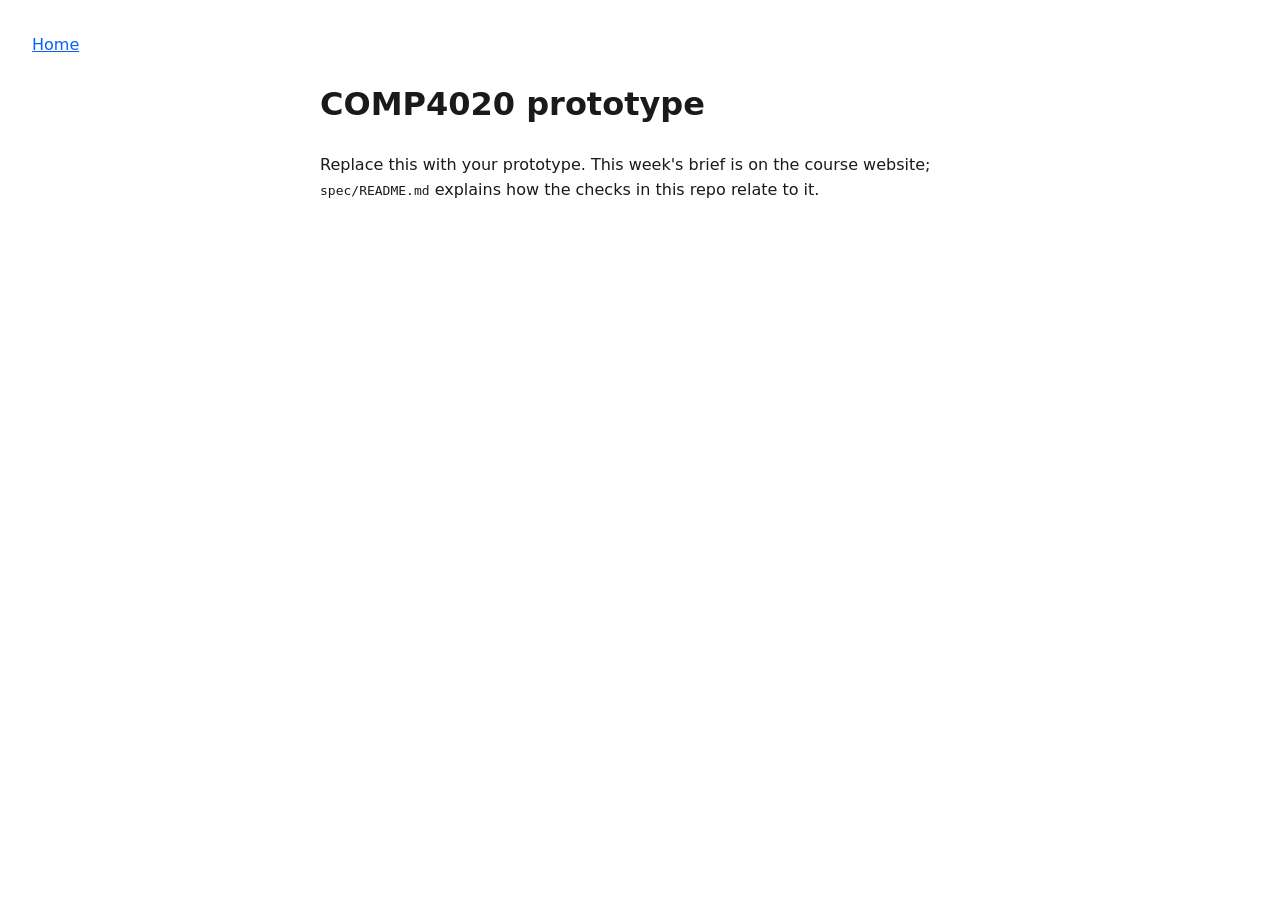
==== index.html @ ba93f2dc "Initial commit" ====
<!doctype html>
<html lang="en-AU">
  <head>
    <meta charset="UTF-8" />
    <meta name="viewport" content="width=device-width, initial-scale=1.0" />
    <title>COMP4020 prototype</title>
    <meta
      name="description"
      content="Replace this with one sentence saying what this page is. A search result and a link preview both show it."
    />

    <!--
      The link-preview card: public/card.png, 1200x630 --- replace it. The URL
      resolves against this page, like any link. No og:title/og:description:
      scrapers fall back to the <title> and description above.
    -->
    <meta property="og:type" content="website" />
    <meta property="og:image" content="./card.png" />
    <meta name="twitter:card" content="summary_large_image" />

    <link rel="stylesheet" href="./styles.css" />
  </head>
  <body>
    <header>
      <nav aria-label="Primary">
        <a href="./">Home</a>
      </nav>
    </header>
    <main>
      <h1>COMP4020 prototype</h1>
      <p>
        Replace this with your prototype. This week's brief is on the course website;
        <code>spec/README.md</code> explains how the checks in this repo relate to it.
      </p>
    </main>
    <script type="module" src="./main.ts"></script>
  </body>
</html>
---- styles.css ----
body {
  margin: 0;
  padding: 2rem;
  font-family: system-ui, sans-serif;
  line-height: 1.6;
  color: #1a1a1a;
}

main {
  max-width: 40rem;
  margin: 0 auto;
}

a {
  color: #0b5fff;
}
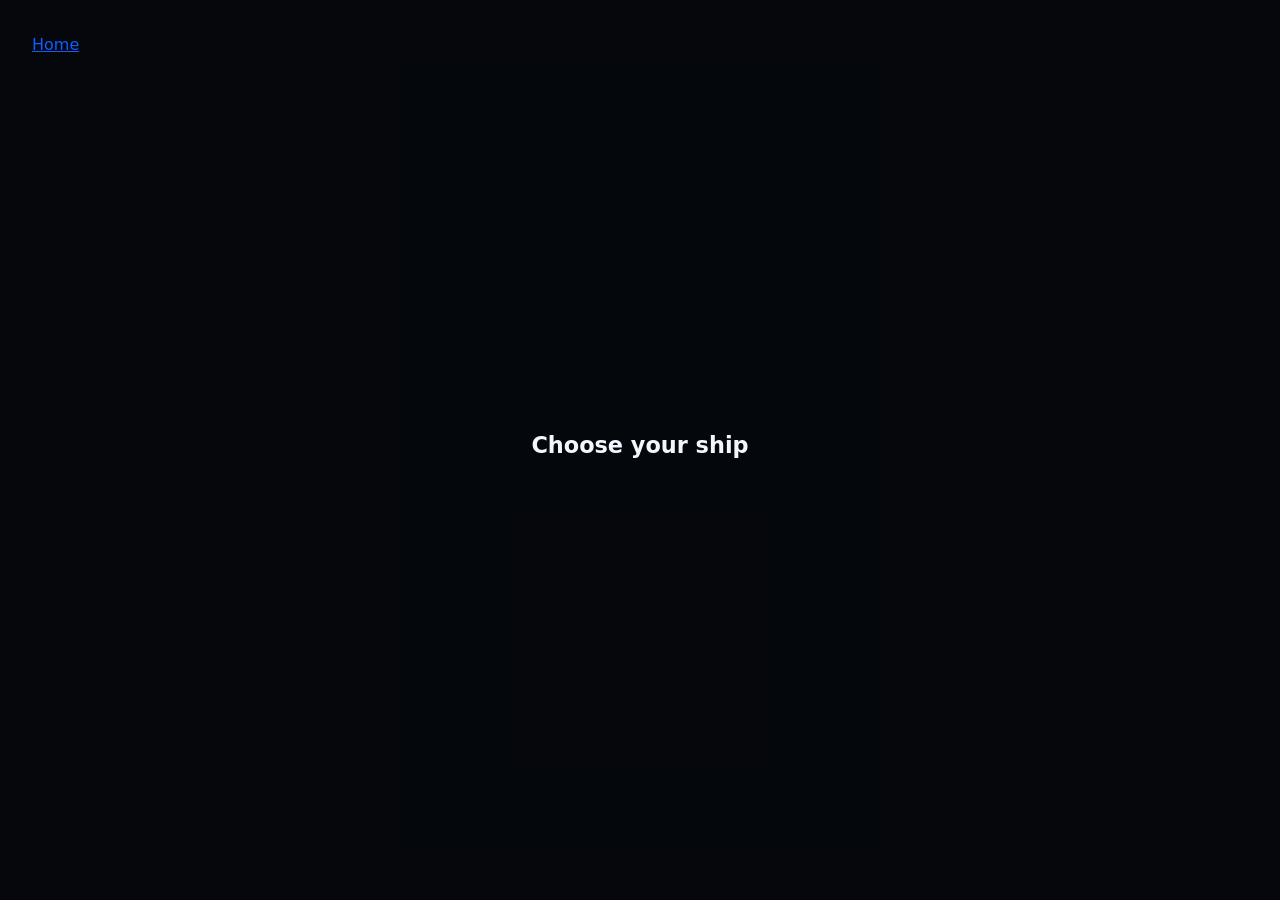
==== commit 39c5ffc1: "game: wire the core loop, ship select, boss and random-event squads collision.ts (bullet/enemy/boss/" ====
--- a/index.html
+++ b/index.html
@@ -27,11 +27,13 @@
       </nav>
     </header>
     <main>
-      <h1>COMP4020 prototype</h1>
-      <p>
-        Replace this with your prototype. This week's brief is on the course website;
-        <code>spec/README.md</code> explains how the checks in this repo relate to it.
-      </p>
+      <div id="game">
+        <canvas id="arena" aria-label="Space shooter arena"></canvas>
+        <div id="select">
+          <h1>Choose your ship</h1>
+          <div id="ship-list"></div>
+        </div>
+      </div>
     </main>
     <script type="module" src="./main.ts"></script>
   </body>
--- a/styles.css
+++ b/styles.css
@@ -4,6 +4,7 @@
   font-family: system-ui, sans-serif;
   line-height: 1.6;
   color: #1a1a1a;
+  background: #05070d;
 }
 
 main {
@@ -14,3 +15,73 @@
 a {
   color: #0b5fff;
 }
+
+#game {
+  position: relative;
+  width: 480px;
+  height: 800px;
+  margin: 0 auto;
+}
+
+#arena {
+  display: block;
+  width: 480px;
+  height: 800px;
+  background: #05070d;
+  border-radius: 8px;
+}
+
+#select {
+  position: absolute;
+  inset: 0;
+  display: flex;
+  flex-direction: column;
+  align-items: center;
+  justify-content: center;
+  gap: 1.5rem;
+  background: rgba(5, 7, 13, 0.92);
+  border-radius: 8px;
+  color: #f4f6ff;
+  text-align: center;
+}
+
+#select[hidden] {
+  display: none;
+}
+
+#select h1 {
+  font-size: 1.4rem;
+  margin: 0;
+}
+
+#ship-list {
+  display: flex;
+  gap: 1rem;
+  flex-wrap: wrap;
+  justify-content: center;
+  padding: 0 1rem;
+}
+
+.ship-card {
+  --ship-color: #4fd1ff;
+  display: flex;
+  flex-direction: column;
+  gap: 0.5rem;
+  width: 9rem;
+  padding: 1rem;
+  border: 2px solid var(--ship-color);
+  border-radius: 8px;
+  background: rgba(255, 255, 255, 0.04);
+  color: #f4f6ff;
+  font: inherit;
+  cursor: pointer;
+}
+
+.ship-card strong {
+  color: var(--ship-color);
+}
+
+.ship-card span {
+  font-size: 0.85rem;
+  opacity: 0.85;
+}
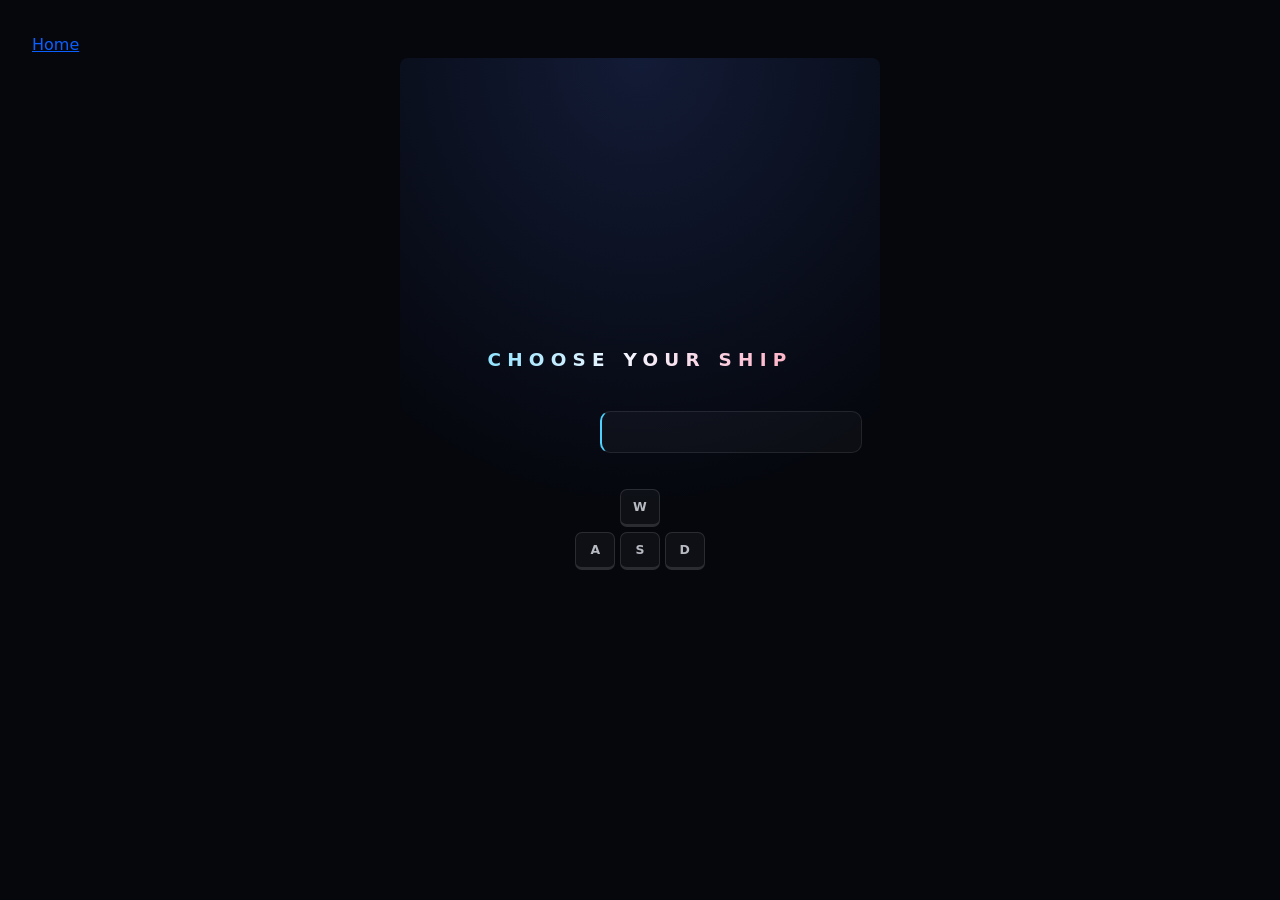
==== commit 5a209e11: "game: endless mode, an energy meter, and a real select screen The run used to be over in a couple of" ====
--- a/index.html
+++ b/index.html
@@ -3,10 +3,10 @@
   <head>
     <meta charset="UTF-8" />
     <meta name="viewport" content="width=device-width, initial-scale=1.0" />
-    <title>COMP4020 prototype</title>
+    <title>Endless Danmaku</title>
     <meta
       name="description"
-      content="Replace this with one sentence saying what this page is. A search result and a link preview both show it."
+      content="An endless space shooter: pick one of three ships and hold out as the enemy waves and bullet patterns keep thickening."
     />
 
     <!--
@@ -31,7 +31,27 @@
         <canvas id="arena" aria-label="Space shooter arena"></canvas>
         <div id="select">
           <h1>Choose your ship</h1>
-          <div id="ship-list"></div>
+          <div id="select-body">
+            <div id="ship-list"></div>
+            <div id="ship-panel">
+              <p id="panel-name"></p>
+              <p id="panel-blurb"></p>
+              <div id="panel-stats"></div>
+            </div>
+          </div>
+          <!--
+            A control affordance, not a tutorial: four key caps that light up
+            when the real keys go down, and cycle on their own until they do.
+            aria-hidden because "W A S D" read aloud is noise, and because the
+            brief's no-instructions rule means the controls are meant to be
+            found by trying them.
+          -->
+          <div id="keys" aria-hidden="true">
+            <span class="key" data-dir="up">W</span>
+            <span class="key" data-dir="left">A</span>
+            <span class="key" data-dir="down">S</span>
+            <span class="key" data-dir="right">D</span>
+          </div>
         </div>
       </div>
     </main>
--- a/styles.css
+++ b/styles.css
@@ -31,57 +31,318 @@
   border-radius: 8px;
 }
 
+/* ---------- ship select ---------- */
+
 #select {
   position: absolute;
   inset: 0;
-  display: flex;
-  flex-direction: column;
-  align-items: center;
-  justify-content: center;
-  gap: 1.5rem;
-  background: rgba(5, 7, 13, 0.92);
+  display: grid;
+  grid-template-rows: repeat(3, auto);
+  align-content: center;
+  justify-items: center;
+  gap: 2.25rem;
+  padding: 1.5rem 1.125rem;
+  /* Semi-transparent rather than solid: the scrolling starfield on the canvas
+     underneath keeps moving behind the picker, so the screen never reads as
+     frozen while you decide. */
+  background: radial-gradient(120% 80% at 50% 0%, rgba(30, 44, 88, 0.55), rgba(5, 7, 13, 0.93) 70%);
   border-radius: 8px;
   color: #f4f6ff;
   text-align: center;
-}
-
+  box-sizing: border-box;
+  overflow: hidden;
+}
+
+/* `hidden` is only [hidden] { display: none } in the user-agent sheet, and an
+   author `display` beats the user agent at any specificity — without this the
+   overlay sits visible on top of a running game. */
 #select[hidden] {
   display: none;
 }
 
 #select h1 {
-  font-size: 1.4rem;
   margin: 0;
+  font-size: 1.15rem;
+  font-weight: 600;
+  letter-spacing: 0.34em;
+  text-transform: uppercase;
+  background: linear-gradient(100deg, #8fe3ff, #f4f6ff 45%, #ffb1c6);
+  -webkit-background-clip: text;
+  background-clip: text;
+  color: transparent;
+}
+
+#select-body {
+  display: grid;
+  grid-template-columns: 168px 1fr;
+  gap: 0.875rem;
+  width: 100%;
+  align-content: center;
 }
 
 #ship-list {
-  display: flex;
-  gap: 1rem;
-  flex-wrap: wrap;
-  justify-content: center;
-  padding: 0 1rem;
+  display: grid;
+  gap: 0.625rem;
+  align-content: center;
 }
 
 .ship-card {
   --ship-color: #4fd1ff;
-  display: flex;
-  flex-direction: column;
-  gap: 0.5rem;
-  width: 9rem;
-  padding: 1rem;
-  border: 2px solid var(--ship-color);
-  border-radius: 8px;
-  background: rgba(255, 255, 255, 0.04);
+  position: relative;
+  display: grid;
+  grid-template-columns: 44px 1fr;
+  align-items: center;
+  gap: 0.625rem;
+  padding: 0.5rem 0.625rem;
+  border: 1px solid color-mix(in srgb, var(--ship-color) 35%, transparent);
+  border-radius: 10px;
+  background: rgba(255, 255, 255, 0.03);
   color: #f4f6ff;
   font: inherit;
+  text-align: left;
   cursor: pointer;
+  transition:
+    transform 180ms ease,
+    border-color 180ms ease,
+    background-color 180ms ease,
+    box-shadow 180ms ease;
+}
+
+.ship-card img {
+  width: 44px;
+  height: 44px;
+  object-fit: contain;
+  /* Idles with a slow bob so the row looks alive before it's picked. */
+  animation: bob 3.4s ease-in-out infinite;
 }
 
 .ship-card strong {
+  display: block;
+  font-size: 0.9rem;
+  font-weight: 600;
   color: var(--ship-color);
 }
 
-.ship-card span {
-  font-size: 0.85rem;
+.ship-card em {
+  display: block;
+  font-size: 0.68rem;
+  font-style: normal;
+  letter-spacing: 0.12em;
+  font-variant-numeric: tabular-nums;
+  opacity: 0.5;
+}
+
+.ship-card:hover,
+.ship-card:focus-visible {
+  outline: none;
+  transform: translateX(4px);
+  border-color: color-mix(in srgb, var(--ship-color) 70%, transparent);
+  background: rgba(255, 255, 255, 0.06);
+}
+
+/* The active row is the one the panel on the right is describing. */
+.ship-card[aria-current="true"] {
+  transform: translateX(6px) scale(1.015);
+  border-color: var(--ship-color);
+  background: color-mix(in srgb, var(--ship-color) 14%, rgba(255, 255, 255, 0.04));
+  box-shadow:
+    0 0 0 1px color-mix(in srgb, var(--ship-color) 45%, transparent),
+    0 0 22px -4px var(--ship-color);
+}
+
+/* A light sweep that runs once each time a different row becomes active. */
+.ship-card[aria-current="true"]::after {
+  content: "";
+  position: absolute;
+  inset: 0;
+  border-radius: inherit;
+  pointer-events: none;
+  background: linear-gradient(100deg, transparent 35%, rgba(255, 255, 255, 0.22), transparent 65%);
+  background-size: 280% 100%;
+  animation: sweep 620ms ease-out;
+}
+
+#ship-panel {
+  --ship-color: #4fd1ff;
+  display: grid;
+  align-content: start;
+  gap: 0.3rem;
+  padding: 0.75rem 0.8rem;
+  border: 1px solid rgba(255, 255, 255, 0.09);
+  border-left: 2px solid var(--ship-color);
+  border-radius: 10px;
+  background: rgba(255, 255, 255, 0.03);
+  text-align: left;
+}
+
+#panel-name {
+  margin: 0;
+  font-size: 1rem;
+  font-weight: 600;
+  letter-spacing: 0.04em;
+  color: var(--ship-color);
+}
+
+#panel-blurb {
+  margin: 0 0 0.45rem;
+  font-size: 0.72rem;
+  line-height: 1.45;
+  opacity: 0.62;
+}
+
+#panel-stats {
+  display: grid;
+  gap: 0.42rem;
+}
+
+.stat {
+  display: grid;
+  grid-template-columns: 58px 1fr 40px;
+  align-items: center;
+  gap: 0.5rem;
+  font-size: 0.66rem;
+}
+
+.stat-label {
+  letter-spacing: 0.14em;
+  text-transform: uppercase;
+  opacity: 0.5;
+}
+
+.stat-track {
+  height: 5px;
+  border-radius: 3px;
+  background: rgba(255, 255, 255, 0.09);
+  overflow: hidden;
+}
+
+.stat-fill {
+  height: 100%;
+  border-radius: 3px;
+  background: linear-gradient(90deg, color-mix(in srgb, var(--ship-color) 55%, transparent), var(--ship-color));
+  /* Animates when the panel switches ships, so the bars visibly re-measure. */
+  transition: width 320ms cubic-bezier(0.22, 1, 0.36, 1);
+}
+
+.stat-value {
+  text-align: right;
+  font-variant-numeric: tabular-nums;
   opacity: 0.85;
 }
+
+/* ---------- key caps ---------- */
+
+#keys {
+  display: grid;
+  grid-template-columns: repeat(3, 40px);
+  gap: 0.3rem;
+  opacity: 0.75;
+}
+
+.key {
+  display: grid;
+  place-items: center;
+  height: 34px;
+  border: 1px solid rgba(255, 255, 255, 0.16);
+  border-bottom-width: 3px;
+  border-radius: 7px;
+  background: rgba(255, 255, 255, 0.05);
+  font-size: 0.78rem;
+  font-weight: 600;
+  color: #f4f6ff;
+  transition:
+    transform 90ms ease,
+    background-color 90ms ease,
+    border-color 90ms ease,
+    box-shadow 90ms ease;
+}
+
+.key[data-dir="up"] {
+  grid-area: 1 / 2;
+}
+.key[data-dir="left"] {
+  grid-area: 2 / 1;
+}
+.key[data-dir="down"] {
+  grid-area: 2 / 2;
+}
+.key[data-dir="right"] {
+  grid-area: 2 / 3;
+}
+
+/* Until a real key is pressed the caps demo themselves in sequence. Once
+   #keys gets .live (set on the first keydown) the loop stops for good and the
+   caps only answer to actual input. */
+#keys:not(.live) .key {
+  animation: demo-press 2.4s ease-in-out infinite;
+}
+#keys:not(.live) .key[data-dir="up"] {
+  animation-delay: 0s;
+}
+#keys:not(.live) .key[data-dir="left"] {
+  animation-delay: 0.6s;
+}
+#keys:not(.live) .key[data-dir="down"] {
+  animation-delay: 1.2s;
+}
+#keys:not(.live) .key[data-dir="right"] {
+  animation-delay: 1.8s;
+}
+
+.key.pressed {
+  transform: translateY(3px);
+  border-bottom-width: 1px;
+  border-color: #8fe3ff;
+  background: rgba(143, 227, 255, 0.3);
+  box-shadow: 0 0 16px -2px #8fe3ff;
+}
+
+@keyframes bob {
+  0%,
+  100% {
+    transform: translateY(-2px);
+  }
+  50% {
+    transform: translateY(2px);
+  }
+}
+
+@keyframes sweep {
+  from {
+    background-position: 140% 0;
+  }
+  to {
+    background-position: -140% 0;
+  }
+}
+
+@keyframes demo-press {
+  0%,
+  12%,
+  100% {
+    transform: none;
+    border-bottom-width: 3px;
+    background: rgba(255, 255, 255, 0.05);
+    box-shadow: none;
+  }
+  4%,
+  8% {
+    transform: translateY(3px);
+    border-bottom-width: 1px;
+    background: rgba(143, 227, 255, 0.22);
+    box-shadow: 0 0 14px -3px #8fe3ff;
+  }
+}
+
+@media (prefers-reduced-motion: reduce) {
+  .ship-card img,
+  #keys:not(.live) .key,
+  .ship-card[aria-current="true"]::after {
+    animation: none;
+  }
+  .ship-card,
+  .stat-fill,
+  .key {
+    transition: none;
+  }
+}
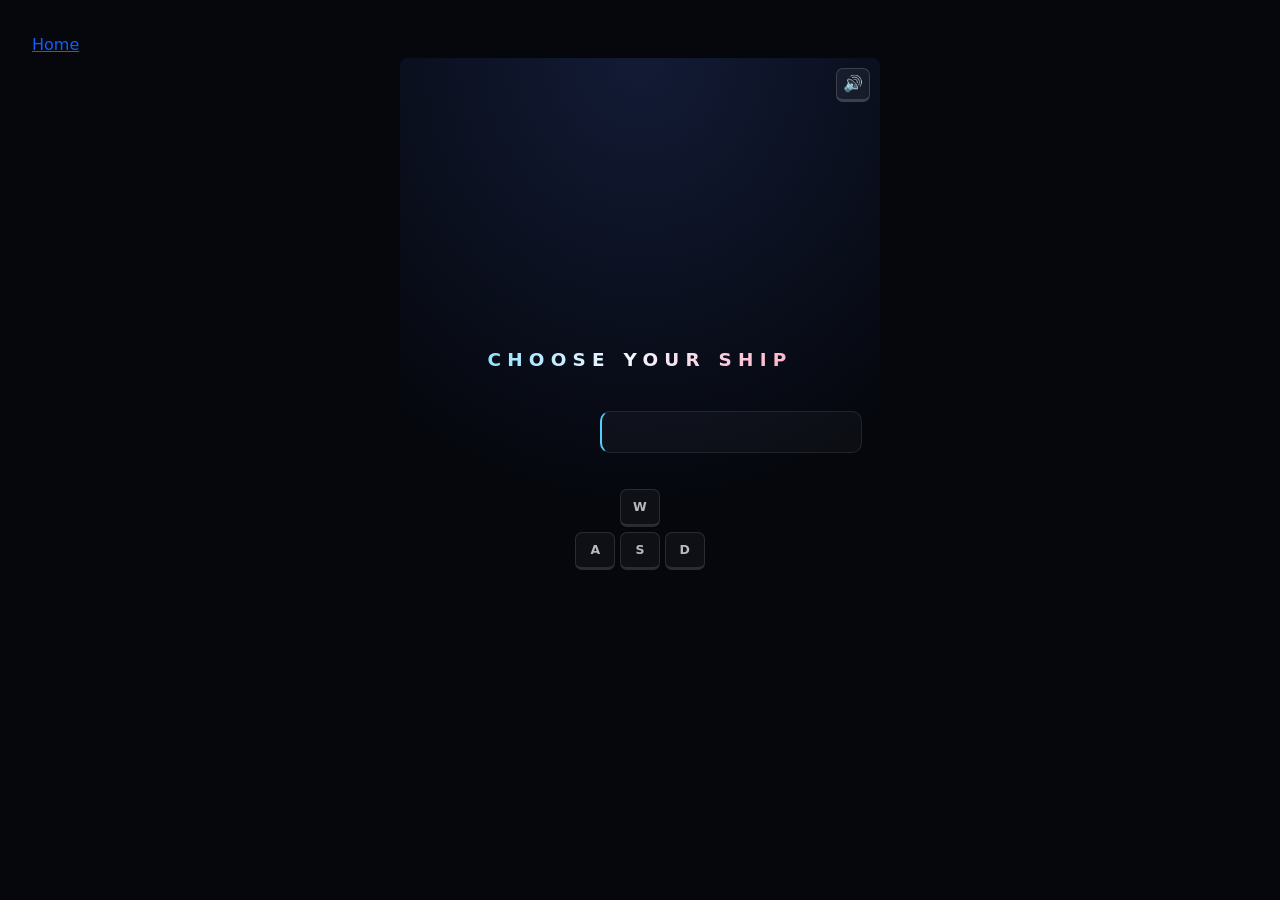
==== commit c7184dea: "game: procedural 8-bit music and sound effects An arcade chiptune loop plus sound for the three thin" ====
--- a/index.html
+++ b/index.html
@@ -29,6 +29,7 @@
     <main>
       <div id="game">
         <canvas id="arena" aria-label="Space shooter arena"></canvas>
+        <button id="mute" type="button" aria-pressed="false" aria-label="Mute sound">🔊</button>
         <div id="select">
           <h1>Choose your ship</h1>
           <div id="select-body">
--- a/styles.css
+++ b/styles.css
@@ -29,6 +29,45 @@
   height: 800px;
   background: #05070d;
   border-radius: 8px;
+}
+
+/* ---------- mute toggle ---------- */
+
+#mute {
+  position: absolute;
+  top: 10px;
+  right: 10px;
+  z-index: 1;
+  display: grid;
+  place-items: center;
+  width: 34px;
+  height: 34px;
+  border: 1px solid rgba(255, 255, 255, 0.16);
+  border-bottom-width: 3px;
+  border-radius: 7px;
+  background: rgba(255, 255, 255, 0.05);
+  color: #f4f6ff;
+  font-size: 1rem;
+  line-height: 1;
+  cursor: pointer;
+  transition:
+    transform 90ms ease,
+    background-color 90ms ease,
+    border-color 90ms ease,
+    box-shadow 90ms ease;
+}
+
+#mute:hover,
+#mute:focus-visible {
+  border-color: #8fe3ff;
+  box-shadow: 0 0 16px -4px #8fe3ff;
+}
+
+#mute[aria-pressed="true"] {
+  transform: translateY(2px);
+  border-bottom-width: 1px;
+  background: rgba(255, 95, 126, 0.18);
+  border-color: #ff5f7e;
 }
 
 /* ---------- ship select ---------- */
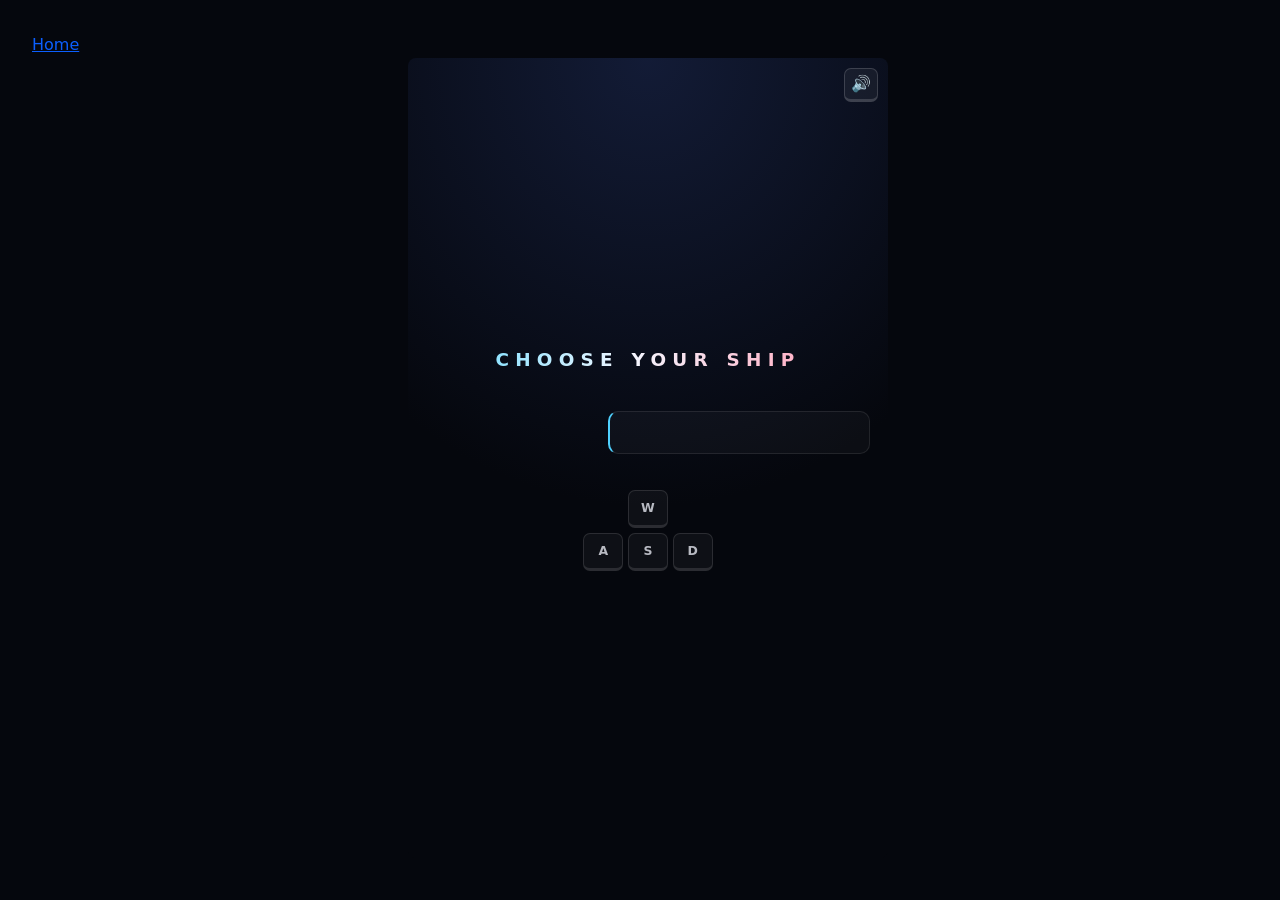
==== commit 91b27b31: "game: scale the arena to the viewport instead of pinning it at 480x800 The play field was a fixed 48" ====
--- a/index.html
+++ b/index.html
@@ -27,31 +27,33 @@
       </nav>
     </header>
     <main>
-      <div id="game">
-        <canvas id="arena" aria-label="Space shooter arena"></canvas>
-        <button id="mute" type="button" aria-pressed="false" aria-label="Mute sound">🔊</button>
-        <div id="select">
-          <h1>Choose your ship</h1>
-          <div id="select-body">
-            <div id="ship-list"></div>
-            <div id="ship-panel">
-              <p id="panel-name"></p>
-              <p id="panel-blurb"></p>
-              <div id="panel-stats"></div>
+      <div id="game-frame">
+        <div id="game">
+          <canvas id="arena" aria-label="Space shooter arena"></canvas>
+          <button id="mute" type="button" aria-pressed="false" aria-label="Mute sound">🔊</button>
+          <div id="select">
+            <h1>Choose your ship</h1>
+            <div id="select-body">
+              <div id="ship-list"></div>
+              <div id="ship-panel">
+                <p id="panel-name"></p>
+                <p id="panel-blurb"></p>
+                <div id="panel-stats"></div>
+              </div>
             </div>
-          </div>
-          <!--
-            A control affordance, not a tutorial: four key caps that light up
-            when the real keys go down, and cycle on their own until they do.
-            aria-hidden because "W A S D" read aloud is noise, and because the
-            brief's no-instructions rule means the controls are meant to be
-            found by trying them.
-          -->
-          <div id="keys" aria-hidden="true">
-            <span class="key" data-dir="up">W</span>
-            <span class="key" data-dir="left">A</span>
-            <span class="key" data-dir="down">S</span>
-            <span class="key" data-dir="right">D</span>
+            <!--
+              A control affordance, not a tutorial: four key caps that light up
+              when the real keys go down, and cycle on their own until they do.
+              aria-hidden because "W A S D" read aloud is noise, and because the
+              brief's no-instructions rule means the controls are meant to be
+              found by trying them.
+            -->
+            <div id="keys" aria-hidden="true">
+              <span class="key" data-dir="up">W</span>
+              <span class="key" data-dir="left">A</span>
+              <span class="key" data-dir="down">S</span>
+              <span class="key" data-dir="right">D</span>
+            </div>
           </div>
         </div>
       </div>
--- a/styles.css
+++ b/styles.css
@@ -16,11 +16,38 @@
   color: #0b5fff;
 }
 
+/* The design is authored at a fixed 480x800 canvas, then scaled as one unit
+   to fit whatever viewport it's in --- wider/taller on a desktop window,
+   fills the width on a narrow phone --- rather than reflowing the canvas
+   and the ship-select overlay independently. #game-frame reserves the
+   actual on-screen box (so the page layout around it, e.g. the header,
+   is correct); #game stays at its 480x800 design size and is scaled via a
+   container-query unit, which recomputes on any resize/orientation change
+   with no JS needed.
+
+   The width budget subtracts body's own 2rem left+right padding (raw `vw`
+   ignores it and overflows past the padded edge on a narrow viewport ---
+   confirmed with a 390px-wide headless-Chrome iframe check). The height
+   budget subtracts a fixed allowance for that same padding plus the header
+   above #game-frame, so the box uses the space actually left over instead
+   of quietly shrinking narrower than 480px on an ordinary desktop window
+   height. */
+#game-frame {
+  position: relative;
+  width: min(calc(100vw - 4rem), calc((100vh - 8rem) * 480 / 800));
+  aspect-ratio: 480 / 800;
+  margin: 0 auto;
+  container-type: inline-size;
+}
+
 #game {
-  position: relative;
+  position: absolute;
+  top: 0;
+  left: 0;
   width: 480px;
   height: 800px;
-  margin: 0 auto;
+  transform: scale(calc(100cqw / 480px));
+  transform-origin: top left;
 }
 
 #arena {
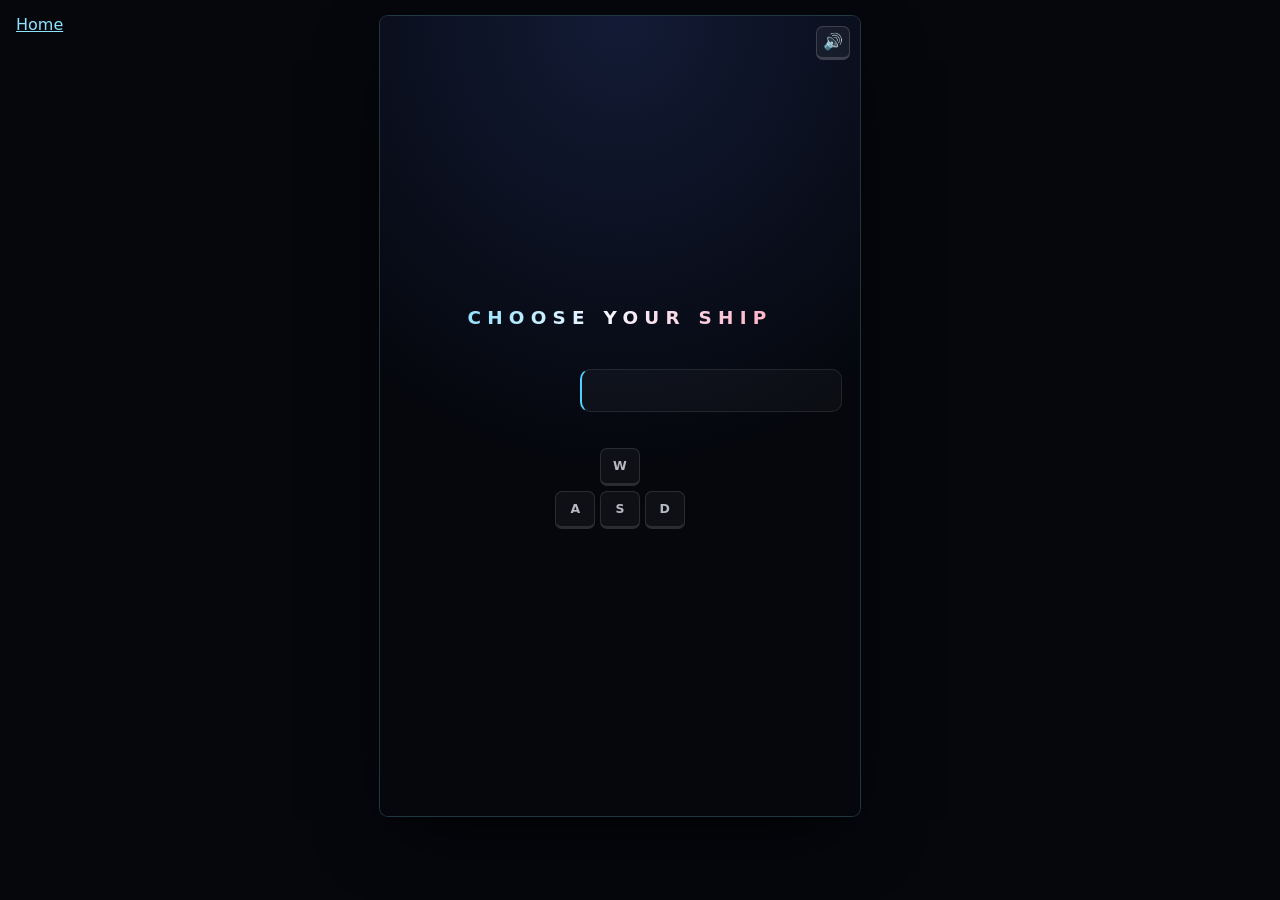
==== commit 0401295e: "game: fill the window with the starfield, not just the arena The arena is a fixed 480:800 shape, so " ====
--- a/index.html
+++ b/index.html
@@ -21,6 +21,12 @@
     <link rel="stylesheet" href="./styles.css" />
   </head>
   <body>
+    <!--
+      The starfield behind the whole page. Decorative and driven entirely by
+      main.ts, so it is hidden from assistive tech; the arena canvas above it
+      is the one that carries a label.
+    -->
+    <canvas id="backdrop" aria-hidden="true"></canvas>
     <header>
       <nav aria-label="Primary">
         <a href="./">Home</a>
--- a/styles.css
+++ b/styles.css
@@ -1,19 +1,46 @@
 body {
   margin: 0;
-  padding: 2rem;
+  padding: 0;
   font-family: system-ui, sans-serif;
   line-height: 1.6;
   color: #1a1a1a;
   background: #05070d;
 }
 
+/* The starfield fills the window and sits behind everything. `fixed` rather
+   than `absolute` so it covers the viewport whatever the page height does,
+   and it is never a scroll target itself. main.ts keeps its backing buffer
+   matched to this box, the same way it does for the arena. */
+#backdrop {
+  position: fixed;
+  inset: 0;
+  z-index: -1;
+  display: block;
+  width: 100%;
+  height: 100%;
+}
+
+/* The nav floats over the backdrop instead of taking a row above it: the
+   arena is a tall 480:800 box competing for viewport height, and a header in
+   the layout flow costs it about 40px of width on a laptop screen. */
+header {
+  position: absolute;
+  top: 0;
+  left: 0;
+  z-index: 2;
+  padding: 0.75rem 1rem;
+}
+
 main {
-  max-width: 40rem;
-  margin: 0 auto;
+  min-height: 100vh;
+  display: grid;
+  place-items: center;
+  padding: 1rem;
+  box-sizing: border-box;
 }
 
 a {
-  color: #0b5fff;
+  color: #8fe3ff;
 }
 
 /* The design is authored at a fixed 480x800 canvas, then scaled as one unit
@@ -25,16 +52,14 @@
    container-query unit, which recomputes on any resize/orientation change
    with no JS needed.
 
-   The width budget subtracts body's own 2rem left+right padding (raw `vw`
+   Both budgets subtract main's own 1rem padding on each side. Raw `vw`
    ignores it and overflows past the padded edge on a narrow viewport ---
-   confirmed with a 390px-wide headless-Chrome iframe check). The height
-   budget subtracts a fixed allowance for that same padding plus the header
-   above #game-frame, so the box uses the space actually left over instead
-   of quietly shrinking narrower than 480px on an ordinary desktop window
-   height. */
+   confirmed with a 390px-wide headless-Chrome iframe check. Nothing else is
+   in the layout flow to subtract for, now that the nav floats over the
+   backdrop, so the arena gets the whole window height. */
 #game-frame {
   position: relative;
-  width: min(calc(100vw - 4rem), calc((100vh - 8rem) * 480 / 800));
+  width: min(calc(100vw - 2rem), calc((100vh - 2rem) * 480 / 800));
   aspect-ratio: 480 / 800;
   margin: 0 auto;
   container-type: inline-size;
@@ -56,6 +81,12 @@
   height: 800px;
   background: #05070d;
   border-radius: 8px;
+  /* The page behind the arena now shows the same starfield, dimmed. A hairline
+     and a drop shadow are what keep the play field reading as a bounded box
+     rather than bleeding into its own background. */
+  box-shadow:
+    0 0 0 1px rgba(143, 227, 255, 0.22),
+    0 24px 70px -18px rgba(0, 0, 0, 0.95);
 }
 
 /* ---------- mute toggle ---------- */
